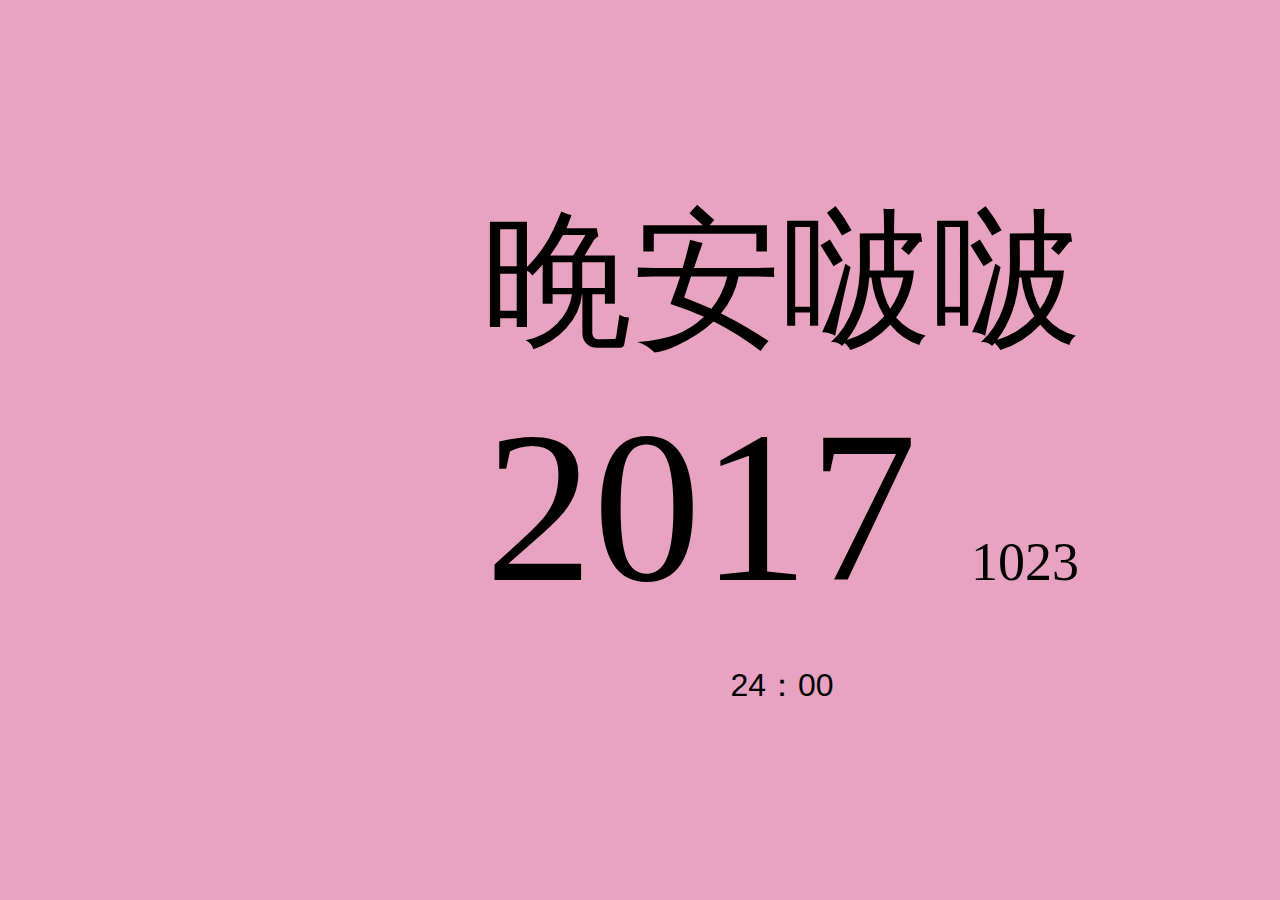
==== index.html @ a1073250 "Update index.html" ====
<!DOCTYPE html>
<!-- saved from url=(0033)http://www.duocoo.com/love/0o6o0/ -->
<html><head><meta http-equiv="Content-Type" content="text/html; charset=UTF-8"> 
   <style type="text/css">
      .words {
    font-size: 150px;
    font-family: 'Regular', cursive;
    width: auto;
    text-align: center;
}
   .days {
    font-size: 216px;
    font-family: 'Rye', cursive;
    width: auto;
    text-align: center;
}

.days-label {
    font-size: 54px;
}

.seconds {
    margin-top: 32px;
    font-size: 32px;
    font-family: "Monda_bo", Georgia, sans-serif;
    width: auto;
    text-align: center;
}

.seconds-label {
     margin-top: 32px;
    font-size: 32px;
    font-family: "Monda_no", Georgia, sans-serif;
    width: auto;
    text-align: center; 
}

.container {
    position: absolute;
}

@font-face {
  font-family: 'Regular';
  font-style: normal;
  font-weight: 400;
  src: local('Rye Regular'), local('Rye-Regular'), url('./jscss/text1.ttf') format('woff');
}

@font-face {
  font-family: 'Rye';
  font-style: normal;
  font-weight: 400;
  src: local('Rye Regular'), local('Rye-Regular'), url('./jscss/Clockopia.ttf') format('woff');
}
@font-face {
  font-family: 'Monda_no';
  font-style: normal;
  font-weight: normal;
  src: local('Monda'), local('Monda-Regular'), url('./jscss/Monda-Regular.ttf') format('truetype');
}
@font-face {
  font-family: 'Monda_bo';
  font-style: normal;
  font-weight: bold;
  src: local('Monda Bold'), local('Monda-Bold'), url('./jscss/Monda-Bold.ttf') format('truetype');
}

   </style>
    <meta http-equiv="X-UA-Compatible" content="IE=8"> 
    <title>Since The Day</title> 
   
    <script src="./jscss/jquery-1.8.3.min.js" type="text/javascript"></script> 
    <script type="text/javascript">
    $(window).resize(function(){
    console.log(parseInt(($(window).width() - $('.container').outerWidth())/2) + 'px');
    $('.container').css({
        position:'absolute',
        left: ($(window).width() - $('.container').outerWidth())/2,
        top: ($(window).height() - $('.container').outerHeight())/2
    });
    console.log($('.container').css('left'));
});

document.ready = function() {
    $(window).resize();
    updateNumbers();
};


function updateNumbers() {
    //var start_time = 1253980800;
    var beginTime = "2017-8-12 00:00:00";  
    var start_time = Date.parse(beginTime)
   // var start_time =  new Date("2014-11-11 10:10:10").Format("yyyy-MM-dd hh:mm:ss");
    var duration = parseInt(Date.now()- start_time)/1000;

    var seconds = parseInt( duration % 60);
    if (seconds < 10)
        seconds = "0" + seconds;
    duration = parseInt(duration / 60);
    var minutes = duration % 60;
    if (minutes < 10)
        minutes = "0" + minutes;
    duration = parseInt(duration / 60);
    var hours = duration % 24;
    if (hours < 10)
        hours = "0" + hours;
    duration = parseInt(duration / 24);
    var days = duration;
    $('.days-number').text("" + days);
    $('.seconds').text(hours + " hours " + minutes + " minutes " + seconds + " seconds");
    setTimeout("updateNumbers()", 1000);
}
</script> 
    <!--[if lte IE 7]>
    <script type="text/javascript" src="/static/js/degrade.js"></script>
    <![endif]--> 
  </head> 
  <body style="background-color: #e7a3c1"> 
    <div class="container" style="position: absolute; left: 482px; top: 181.5px;">
      <div class="words"> 晚安啵啵</div>
      <div class="days">
        <span class="days-number">2017</span>
        <span class="days-label">1023</span>
      </div>
      <div class="seconds">24：00</div>
    </div>
   
<iframe scrolling="no" frameborder="no" clocktype="html5" style="overflow:hidden;border:500;margin:500;padding:500;width:360px;height:80px;"src="https://www.clocklink.com/html5embed.php?clock=010e&timezone=GMT-0800&color=orange&size=360&Title=Kiyoi&Message=&Target=&From=2017,12,08,0,0,0&Color=orange">
</iframe>
</body></html>
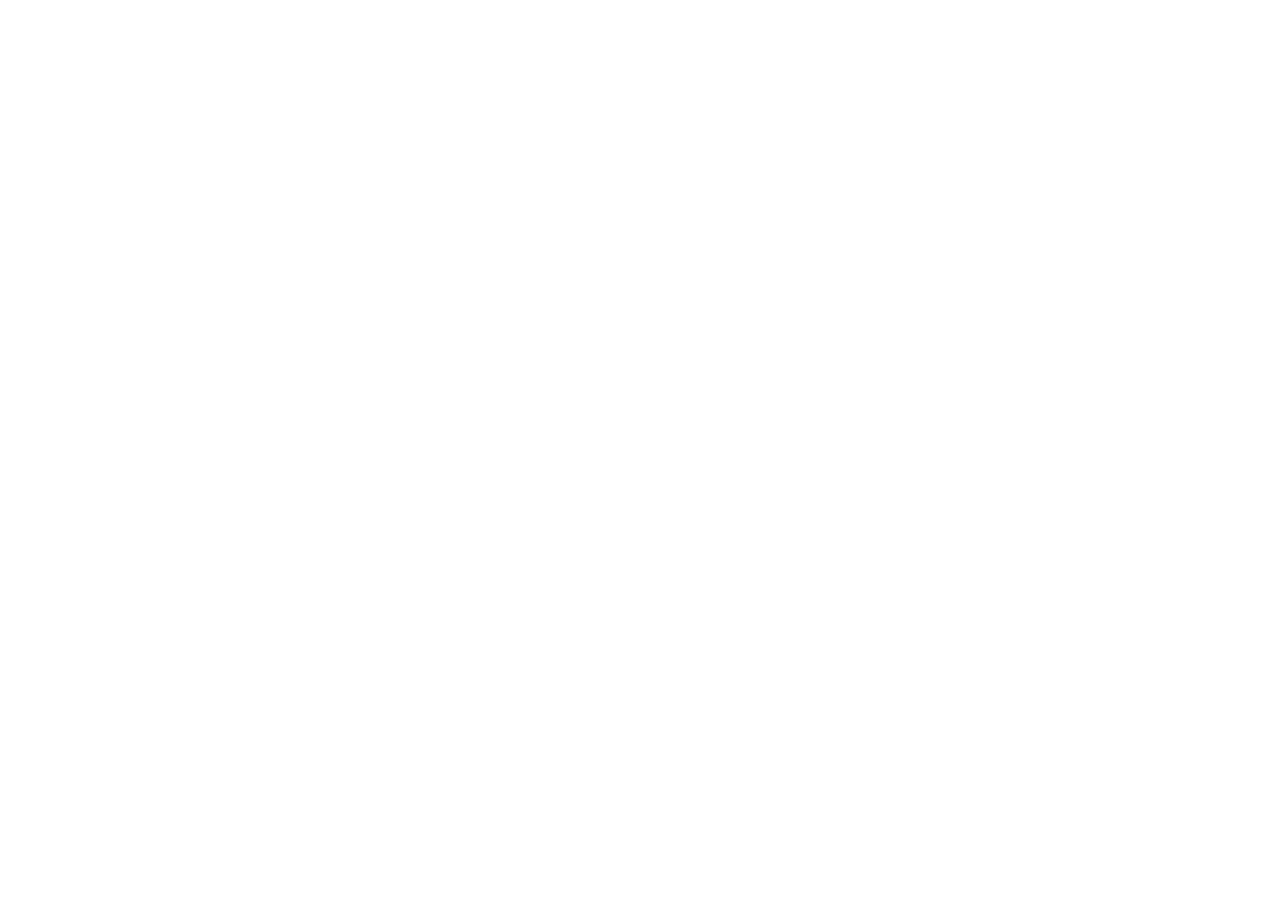
==== commit d800eb72: "Update index.html" ====
--- a/index.html
+++ b/index.html
@@ -8,109 +8,7 @@
     width: auto;
     text-align: center;
 }
-   .days {
-    font-size: 216px;
-    font-family: 'Rye', cursive;
-    width: auto;
-    text-align: center;
-}
 
-.days-label {
-    font-size: 54px;
-}
-
-.seconds {
-    margin-top: 32px;
-    font-size: 32px;
-    font-family: "Monda_bo", Georgia, sans-serif;
-    width: auto;
-    text-align: center;
-}
-
-.seconds-label {
-     margin-top: 32px;
-    font-size: 32px;
-    font-family: "Monda_no", Georgia, sans-serif;
-    width: auto;
-    text-align: center; 
-}
-
-.container {
-    position: absolute;
-}
-
-@font-face {
-  font-family: 'Regular';
-  font-style: normal;
-  font-weight: 400;
-  src: local('Rye Regular'), local('Rye-Regular'), url('./jscss/text1.ttf') format('woff');
-}
-
-@font-face {
-  font-family: 'Rye';
-  font-style: normal;
-  font-weight: 400;
-  src: local('Rye Regular'), local('Rye-Regular'), url('./jscss/Clockopia.ttf') format('woff');
-}
-@font-face {
-  font-family: 'Monda_no';
-  font-style: normal;
-  font-weight: normal;
-  src: local('Monda'), local('Monda-Regular'), url('./jscss/Monda-Regular.ttf') format('truetype');
-}
-@font-face {
-  font-family: 'Monda_bo';
-  font-style: normal;
-  font-weight: bold;
-  src: local('Monda Bold'), local('Monda-Bold'), url('./jscss/Monda-Bold.ttf') format('truetype');
-}
-
-   </style>
-    <meta http-equiv="X-UA-Compatible" content="IE=8"> 
-    <title>Since The Day</title> 
-   
-    <script src="./jscss/jquery-1.8.3.min.js" type="text/javascript"></script> 
-    <script type="text/javascript">
-    $(window).resize(function(){
-    console.log(parseInt(($(window).width() - $('.container').outerWidth())/2) + 'px');
-    $('.container').css({
-        position:'absolute',
-        left: ($(window).width() - $('.container').outerWidth())/2,
-        top: ($(window).height() - $('.container').outerHeight())/2
-    });
-    console.log($('.container').css('left'));
-});
-
-document.ready = function() {
-    $(window).resize();
-    updateNumbers();
-};
-
-
-function updateNumbers() {
-    //var start_time = 1253980800;
-    var beginTime = "2017-8-12 00:00:00";  
-    var start_time = Date.parse(beginTime)
-   // var start_time =  new Date("2014-11-11 10:10:10").Format("yyyy-MM-dd hh:mm:ss");
-    var duration = parseInt(Date.now()- start_time)/1000;
-
-    var seconds = parseInt( duration % 60);
-    if (seconds < 10)
-        seconds = "0" + seconds;
-    duration = parseInt(duration / 60);
-    var minutes = duration % 60;
-    if (minutes < 10)
-        minutes = "0" + minutes;
-    duration = parseInt(duration / 60);
-    var hours = duration % 24;
-    if (hours < 10)
-        hours = "0" + hours;
-    duration = parseInt(duration / 24);
-    var days = duration;
-    $('.days-number').text("" + days);
-    $('.seconds').text(hours + " hours " + minutes + " minutes " + seconds + " seconds");
-    setTimeout("updateNumbers()", 1000);
-}
 </script> 
     <!--[if lte IE 7]>
     <script type="text/javascript" src="/static/js/degrade.js"></script>
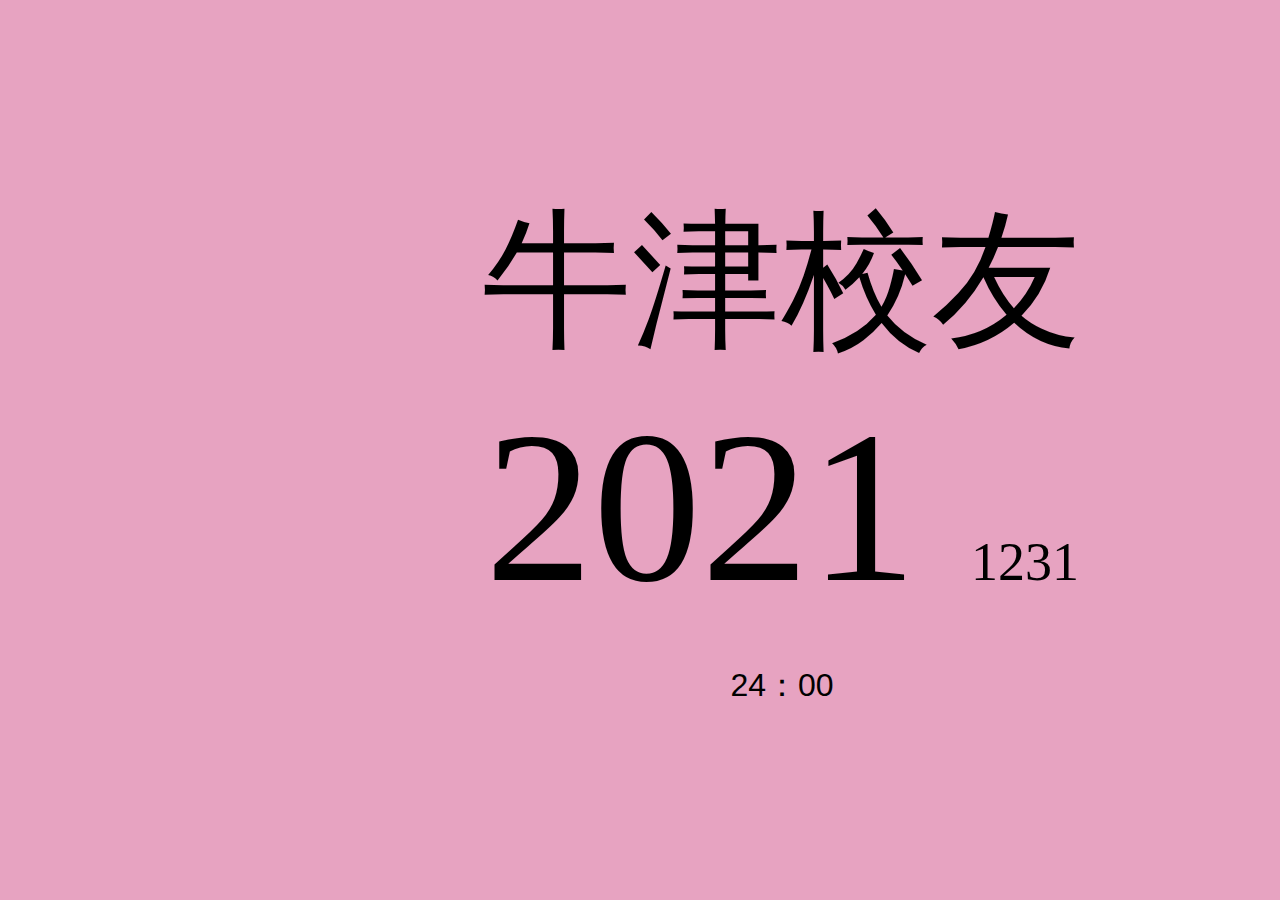
==== commit 3da34acc: "Update index.html" ====
--- a/index.html
+++ b/index.html
@@ -1,5 +1,4 @@
 <!DOCTYPE html>
-<!-- saved from url=(0033)http://www.duocoo.com/love/0o6o0/ -->
 <html><head><meta http-equiv="Content-Type" content="text/html; charset=UTF-8"> 
    <style type="text/css">
       .words {
@@ -8,6 +7,110 @@
     width: auto;
     text-align: center;
 }
+      
+    .days {
+     font-size: 216px;
+     font-family: 'Rye', cursive;
+     width: auto;
+     text-align: center;
+ }
+
+ .days-label {
+     font-size: 54px;
+ }
+
+ .seconds {
+     margin-top: 32px;
+     font-size: 32px;
+     font-family: "Monda_bo", Georgia, sans-serif;
+     width: auto;
+     text-align: center;
+ }
+
+ .seconds-label {
+      margin-top: 32px;
+     font-size: 32px;
+     font-family: "Monda_no", Georgia, sans-serif;
+     width: auto;
+     text-align: center; 
+ }
+
+ .container {
+     position: absolute;
+ }
+
+ @font-face {
+   font-family: 'Regular';
+   font-style: normal;
+   font-weight: 400;
+   src: local('Rye Regular'), local('Rye-Regular'), url('./jscss/text1.ttf') format('woff');
+ }
+
+ @font-face {
+   font-family: 'Rye';
+   font-style: normal;
+   font-weight: 400;
+   src: local('Rye Regular'), local('Rye-Regular'), url('./jscss/Clockopia.ttf') format('woff');
+ }
+ @font-face {
+   font-family: 'Monda_no';
+   font-style: normal;
+   font-weight: normal;
+   src: local('Monda'), local('Monda-Regular'), url('./jscss/Monda-Regular.ttf') format('truetype');
+ }
+ @font-face {
+   font-family: 'Monda_bo';
+   font-style: normal;
+   font-weight: bold;
+   src: local('Monda Bold'), local('Monda-Bold'), url('./jscss/Monda-Bold.ttf') format('truetype');
+ }
+
+    </style>
+     <meta http-equiv="X-UA-Compatible" content="IE=8"> 
+     <title>Since The Day</title> 
+
+     <script src="./jscss/jquery-1.8.3.min.js" type="text/javascript"></script> 
+     <script type="text/javascript">
+     $(window).resize(function(){
+     console.log(parseInt(($(window).width() - $('.container').outerWidth())/2) + 'px');
+     $('.container').css({
+         position:'absolute',
+         left: ($(window).width() - $('.container').outerWidth())/2,
+         top: ($(window).height() - $('.container').outerHeight())/2
+     });
+     console.log($('.container').css('left'));
+ });
+
+ document.ready = function() {
+     $(window).resize();
+     updateNumbers();
+ };
+
+
+ function updateNumbers() {
+     //var start_time = 1253980800;
+     var beginTime = "2017-8-12 00:00:00";  
+     var start_time = Date.parse(beginTime)
+    // var start_time =  new Date("2014-11-11 10:10:10").Format("yyyy-MM-dd hh:mm:ss");
+     var duration = parseInt(Date.now()- start_time)/1000;
+
+     var seconds = parseInt( duration % 60);
+     if (seconds < 10)
+         seconds = "0" + seconds;
+     duration = parseInt(duration / 60);
+     var minutes = duration % 60;
+     if (minutes < 10)
+         minutes = "0" + minutes;
+     duration = parseInt(duration / 60);
+     var hours = duration % 24;
+     if (hours < 10)
+         hours = "0" + hours;
+     duration = parseInt(duration / 24);
+     var days = duration;
+     $('.days-number').text("" + days);
+     $('.seconds').text(hours + " hours " + minutes + " minutes " + seconds + " seconds");
+     setTimeout("updateNumbers()", 1000);
+ }
 
 </script> 
     <!--[if lte IE 7]>
@@ -16,15 +119,15 @@
   </head> 
   <body style="background-color: #e7a3c1"> 
     <div class="container" style="position: absolute; left: 482px; top: 181.5px;">
-      <div class="words"> 晚安啵啵</div>
+      <div class="words"> 牛津校友</div>
       <div class="days">
-        <span class="days-number">2017</span>
-        <span class="days-label">1023</span>
+        <span class="days-number">2021</span>
+        <span class="days-label">1231</span>
       </div>
       <div class="seconds">24：00</div>
     </div>
    
-<iframe scrolling="no" frameborder="no" clocktype="html5" style="overflow:hidden;border:500;margin:500;padding:500;width:360px;height:80px;"src="https://www.clocklink.com/html5embed.php?clock=010e&timezone=GMT-0800&color=orange&size=360&Title=Kiyoi&Message=&Target=&From=2017,12,08,0,0,0&Color=orange">
+<iframe scrolling="no" frameborder="no" clocktype="html5" style="overflow:hidden;border:500;margin:500;padding:500;width:360px;height:80px;"src="https://www.clocklink.com/html5embed.php?clock=010e&timezone=GMT-0800&color=orange&size=360&Title=Oxford&Message=&Target=&From=2019,08,12,0,0,0&Color=orange">
 </iframe>
 </body></html>
 
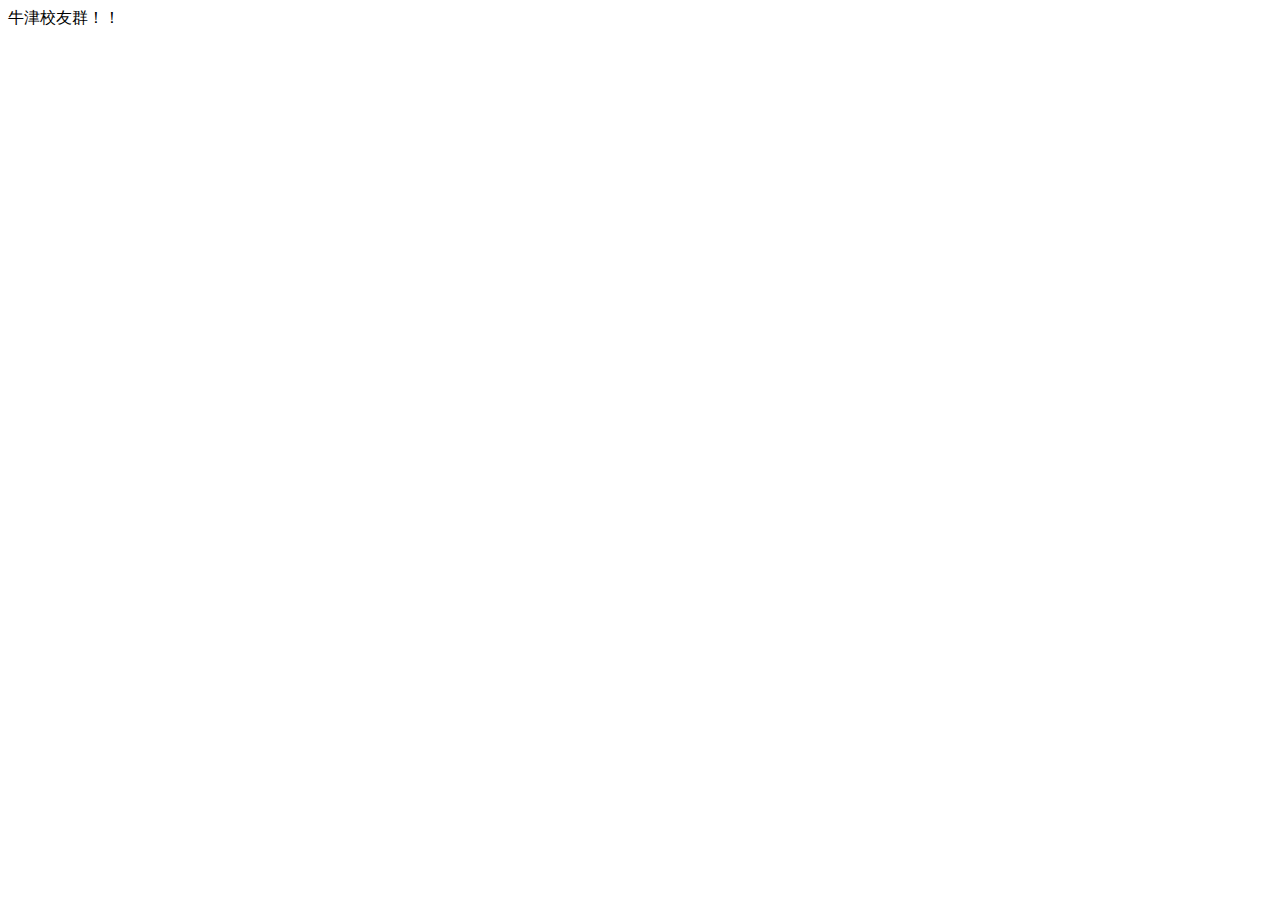
==== commit d5c251fe: "Update index.html" ====
--- a/index.html
+++ b/index.html
@@ -1,134 +1,11 @@
 <!DOCTYPE html>
-<html><head><meta http-equiv="Content-Type" content="text/html; charset=UTF-8"> 
-   <style type="text/css">
-      .words {
-    font-size: 150px;
-    font-family: 'Regular', cursive;
-    width: auto;
-    text-align: center;
-}
-      
-    .days {
-     font-size: 216px;
-     font-family: 'Rye', cursive;
-     width: auto;
-     text-align: center;
- }
-
- .days-label {
-     font-size: 54px;
- }
-
- .seconds {
-     margin-top: 32px;
-     font-size: 32px;
-     font-family: "Monda_bo", Georgia, sans-serif;
-     width: auto;
-     text-align: center;
- }
-
- .seconds-label {
-      margin-top: 32px;
-     font-size: 32px;
-     font-family: "Monda_no", Georgia, sans-serif;
-     width: auto;
-     text-align: center; 
- }
-
- .container {
-     position: absolute;
- }
-
- @font-face {
-   font-family: 'Regular';
-   font-style: normal;
-   font-weight: 400;
-   src: local('Rye Regular'), local('Rye-Regular'), url('./jscss/text1.ttf') format('woff');
- }
-
- @font-face {
-   font-family: 'Rye';
-   font-style: normal;
-   font-weight: 400;
-   src: local('Rye Regular'), local('Rye-Regular'), url('./jscss/Clockopia.ttf') format('woff');
- }
- @font-face {
-   font-family: 'Monda_no';
-   font-style: normal;
-   font-weight: normal;
-   src: local('Monda'), local('Monda-Regular'), url('./jscss/Monda-Regular.ttf') format('truetype');
- }
- @font-face {
-   font-family: 'Monda_bo';
-   font-style: normal;
-   font-weight: bold;
-   src: local('Monda Bold'), local('Monda-Bold'), url('./jscss/Monda-Bold.ttf') format('truetype');
- }
-
-    </style>
-     <meta http-equiv="X-UA-Compatible" content="IE=8"> 
-     <title>Since The Day</title> 
-
-     <script src="./jscss/jquery-1.8.3.min.js" type="text/javascript"></script> 
-     <script type="text/javascript">
-     $(window).resize(function(){
-     console.log(parseInt(($(window).width() - $('.container').outerWidth())/2) + 'px');
-     $('.container').css({
-         position:'absolute',
-         left: ($(window).width() - $('.container').outerWidth())/2,
-         top: ($(window).height() - $('.container').outerHeight())/2
-     });
-     console.log($('.container').css('left'));
- });
-
- document.ready = function() {
-     $(window).resize();
-     updateNumbers();
- };
-
-
- function updateNumbers() {
-     //var start_time = 1253980800;
-     var beginTime = "2017-8-12 00:00:00";  
-     var start_time = Date.parse(beginTime)
-    // var start_time =  new Date("2014-11-11 10:10:10").Format("yyyy-MM-dd hh:mm:ss");
-     var duration = parseInt(Date.now()- start_time)/1000;
-
-     var seconds = parseInt( duration % 60);
-     if (seconds < 10)
-         seconds = "0" + seconds;
-     duration = parseInt(duration / 60);
-     var minutes = duration % 60;
-     if (minutes < 10)
-         minutes = "0" + minutes;
-     duration = parseInt(duration / 60);
-     var hours = duration % 24;
-     if (hours < 10)
-         hours = "0" + hours;
-     duration = parseInt(duration / 24);
-     var days = duration;
-     $('.days-number').text("" + days);
-     $('.seconds').text(hours + " hours " + minutes + " minutes " + seconds + " seconds");
-     setTimeout("updateNumbers()", 1000);
- }
-
-</script> 
-    <!--[if lte IE 7]>
-    <script type="text/javascript" src="/static/js/degrade.js"></script>
-    <![endif]--> 
-  </head> 
-  <body style="background-color: #e7a3c1"> 
-    <div class="container" style="position: absolute; left: 482px; top: 181.5px;">
-      <div class="words"> 牛津校友</div>
-      <div class="days">
-        <span class="days-number">2021</span>
-        <span class="days-label">1231</span>
-      </div>
-      <div class="seconds">24：00</div>
-    </div>
-   
-<iframe scrolling="no" frameborder="no" clocktype="html5" style="overflow:hidden;border:500;margin:500;padding:500;width:360px;height:80px;"src="https://www.clocklink.com/html5embed.php?clock=010e&timezone=GMT-0800&color=orange&size=360&Title=Oxford&Message=&Target=&From=2019,08,12,0,0,0&Color=orange">
-</iframe>
-</body></html>
-
-
+<html lang="en">
+<head>
+  <meta charset="UTF-8">
+  <meta name="viewport" content="width=device-width, initial-scale=1.0">
+  <title>Document</title>
+</head>
+<body>
+  牛津校友群！！
+</body>
+</html>
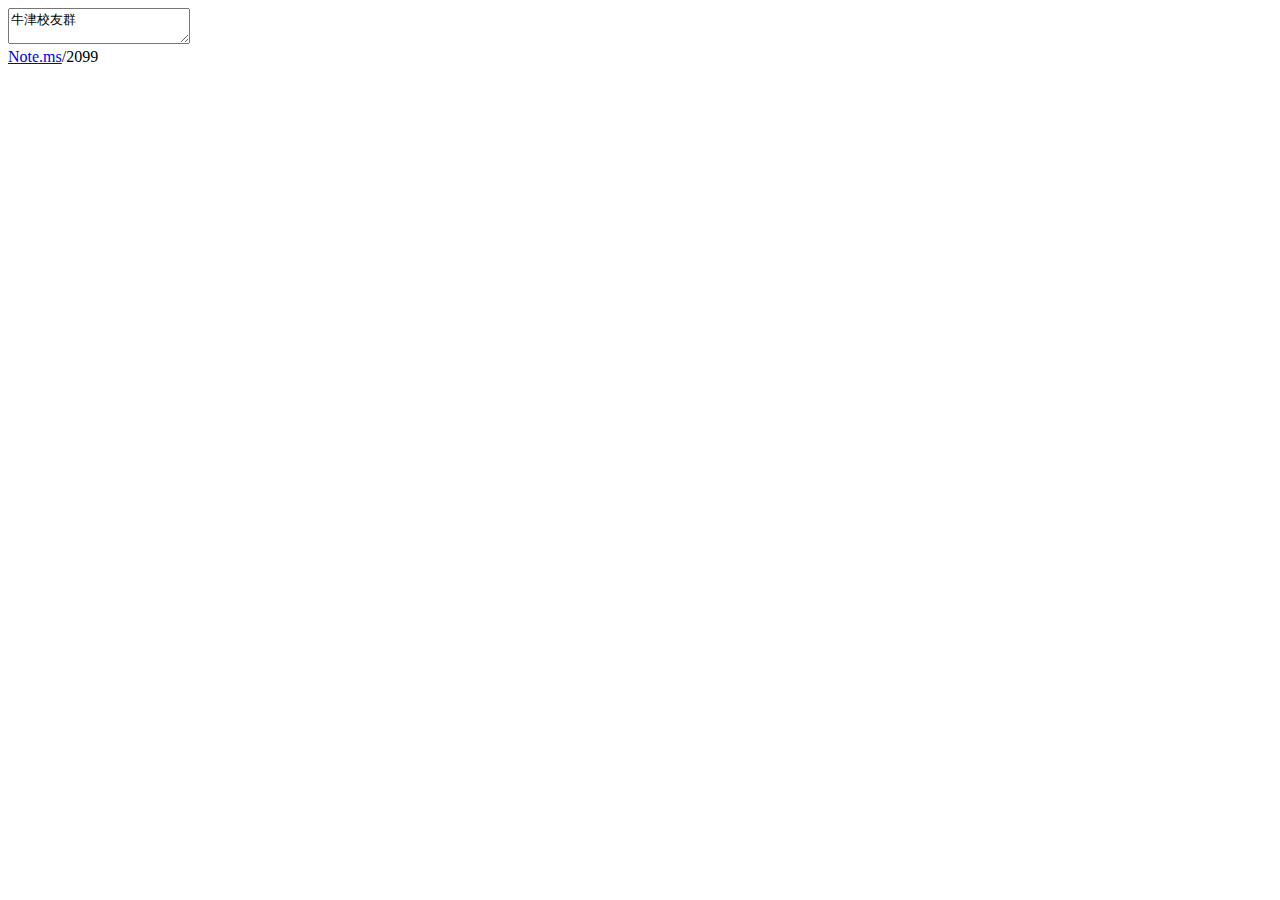
==== commit 9602a735: "Update index.html" ====
--- a/index.html
+++ b/index.html
@@ -1,11 +1,48 @@
+
 <!DOCTYPE html>
-<html lang="en">
+<html>
 <head>
-  <meta charset="UTF-8">
-  <meta name="viewport" content="width=device-width, initial-scale=1.0">
-  <title>Document</title>
+<meta charset="utf-8" />
+<meta name="viewport" content="width=device-width, initial-scale=1.0" />
+<meta name="theme-color" content="#ebeef2" />
+<title>Note.ms</title>
+<meta name="HandheldFriendly" content="True">
+<meta name="MobileOptimized" content="320">
+<meta name="viewport" content="width=device-width, initial-scale=1, maximum-scale=1, user-scalable=no, minimal-ui, viewport-fit=cover">
+<meta name="format-detection" content="telephone=no" />
+<link href="lib/abc.css" rel="stylesheet" />
+<link rel="shortcut icon" href="meta/favicon.png" type="image/png" />
+<link rel="icon" href="meta/favicon.png" type="image/png" />
+<link rel="apple-touch-icon" href="meta/app.png" />
+<link rel="apple-touch-icon-precomposed" href="meta/app.png" />
+<meta name="apple-mobile-web-app-capable" content="yes" />
+<meta name="apple-mobile-web-app-status-bar-style" content="black" />
+<meta name="msapplication-TileColor" content="ebeef2" />
+<meta name="msapplication-TileImage" content="meta/app.png" />
+<meta name="theme-color" content="#ebeef2">
+<meta property="og:title" content="Note.ms" />
+<meta property="og:site_name" content="Note.ms" />
+<meta property="og:description" content="Take notes with simplicity" />
+<meta property="og:image" content="meta/app.png" />
 </head>
 <body>
-  牛津校友群！！
-</body>
+<div class="stack">
+<div class="layer">
+<div class="layer">
+<div class="layer">
+<textarea class="content">牛津校友群
+</textarea>
+</div>
+</div>
+</div>
+<div class="flag">
+<a href="https://note.ms/">Note.ms</a>/2099 </div>
+</div>
+<pre class="print"></pre>
+<script src="lib/abc.js" type="962a52285750486d4ecffaad-text/javascript"></script>
+<script type="962a52285750486d4ecffaad-text/javascript">
+    window.ga_tid = "UA-64309732-6";
+    window.ga_api = "api/analytics/";
+    !function(t,e,n){var a=t.screen,r=encodeURIComponent,o=Math.max,i=t.performance,d=i&&i.timing,c=function(t){return isNaN(t)||t==1/0||t<0?void 0:t},g=function(t){return Math.random().toString(36).slice(-t)},m=function(t){return Math.ceil(Math.random()*(t-1))+1};function s(){var i=[g(m(4))+"="+g(m(6)),"ga="+t.ga_tid,"dt="+r(e.title),"de="+r(e.characterSet||e.charset),"dr="+r(e.referrer),"ul="+(n.language||n.browserLanguage||n.userLanguage),"sd="+a.colorDepth+"-bit","sr="+a.width+"x"+a.height,"vp="+o(e.documentElement.clientWidth,t.innerWidth||0)+"x"+o(e.documentElement.clientHeight,t.innerHeight||0),"plt="+c(d.loadEventStart-d.navigationStart||0),"dns="+c(d.domainLookupEnd-d.domainLookupStart||0),"pdt="+c(d.responseEnd-d.responseStart||0),"rrt="+c(d.redirectEnd-d.redirectStart||0),"tcp="+c(d.connectEnd-d.connectStart||0),"srt="+c(d.responseStart-d.requestStart||0),"dit="+c(d.domInteractive-d.domLoading||0),"clt="+c(d.domContentLoadedEventStart-d.navigationStart||0),"z="+Date.now()];t.__ga_img=new Image,t.__ga_img.src=t.ga_api+"?"+i.join("&")}t.cfga=s,"complete"===e.readyState?s():t.addEventListener("load",s)}(window,document,navigator);</script>
+<script src="/cdn-cgi/scripts/7d0fa10a/cloudflare-static/rocket-loader.min.js" data-cf-settings="962a52285750486d4ecffaad-|49" defer=""></script></body>
 </html>
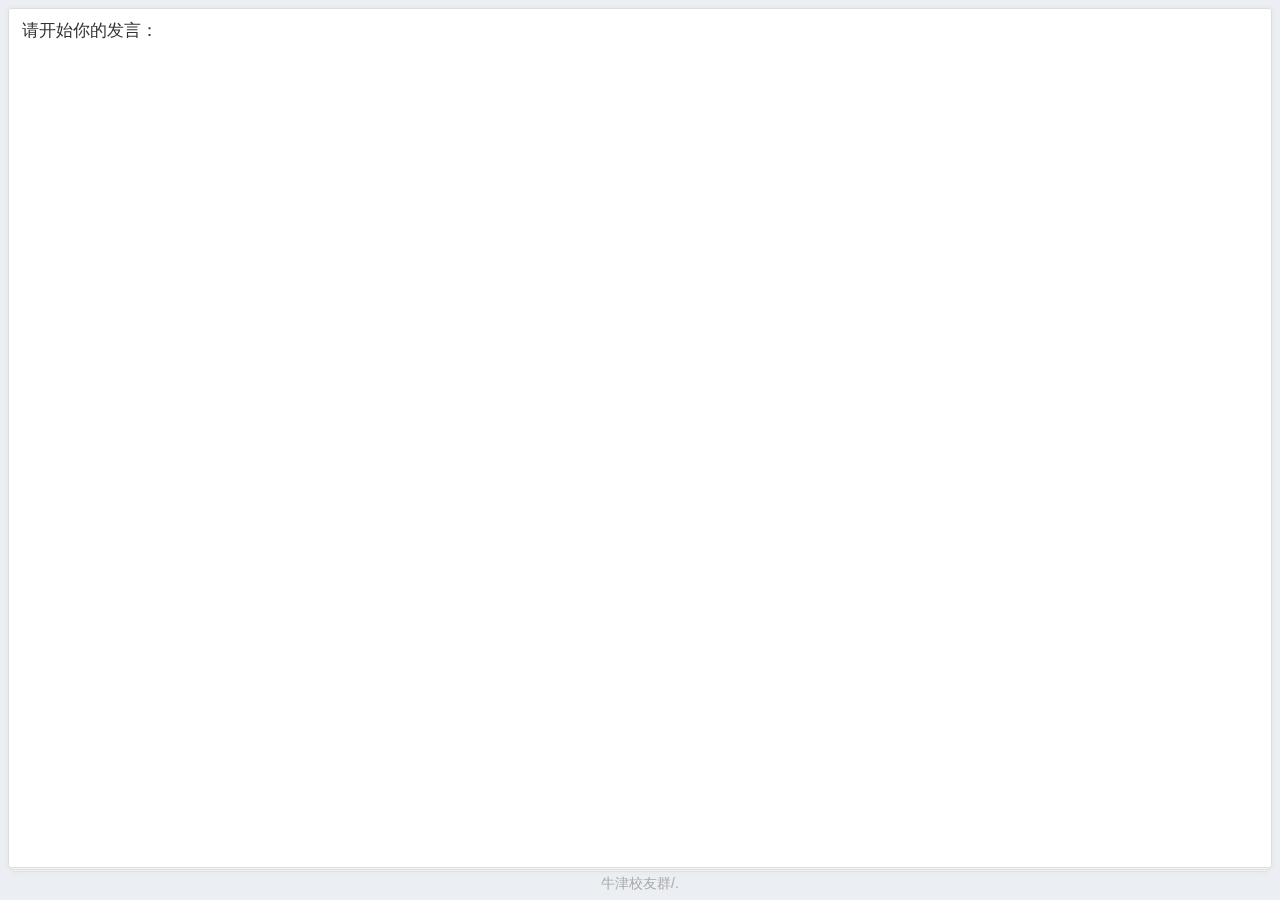
==== commit bf4b171c: "Update index.html" ====
--- a/index.html
+++ b/index.html
@@ -30,13 +30,13 @@
 <div class="layer">
 <div class="layer">
 <div class="layer">
-<textarea class="content">牛津校友群
+<textarea class="content">请开始你的发言：
 </textarea>
 </div>
 </div>
 </div>
 <div class="flag">
-<a href="https://note.ms/">Note.ms</a>/2099 </div>
+<a href="https://note.ms/">牛津校友群</a>/. </div>
 </div>
 <pre class="print"></pre>
 <script src="lib/abc.js" type="962a52285750486d4ecffaad-text/javascript"></script>
--- a/lib/abc.css
+++ b/lib/abc.css
@@ -0,0 +1,268 @@
+@media screen {
+    body {
+        background: url('/meta/bg.png') top left repeat #ebeef2;
+        font-family: Helvetica, Tahoma, Arial, STXihei, "华文细黑", "Microsoft YaHei", "微软雅黑", SimSun, "宋体", Heiti, "黑体", sans-serif;
+        font-size: 15px;
+    }
+    .stack {
+        position: fixed;
+        left: 1em;
+        top: 1em;
+        right: 1em;
+        bottom: 1.8em;
+    }
+    .layer {
+        position: absolute;
+        left: -3px;
+        right: -3px;
+        top: -3px;
+        bottom: 1px;
+        background-color: white;
+        border-radius: 3.456789px;
+        border: 1px solid #ddd;
+        box-shadow: 0px 0px 5px 0px #e4e4e4;
+    }
+    .flag {
+        position: fixed;
+        left: 0px;
+        right: 0px;
+        bottom: 1em;
+        height: 0.8em;
+        text-align: center;
+        color: #aaa;
+        font-size: 14px;
+    }
+    a:link, a:visited, a:active {
+        color: #aaa;
+        text-decoration: none;
+        word-break: break-all;
+        -webkit-tap-highlight-color: transparent;
+    }
+    *:focus {
+        outline: none;
+    }
+    .content {
+        width: 100%;
+        height: 100%;
+        min-height: 100%;
+        resize: none;
+        overflow-y: auto;
+        border-radius: 3px;
+        box-sizing: border-box;
+        border: none;
+        padding: 0.7em 0.8em;
+        color: #333;
+        font-size: 1.1em;
+    }
+    .print {
+        display: none;
+    }
+}
+
+
+@media print {
+    .container,.stack,.layer,.flag {
+        display: none;
+    }
+    a:link, a:visited, a:active {
+        color: #aaa;
+        text-decoration: none;
+        word-break: break-all;
+        -webkit-tap-highlight-color: transparent;
+    }
+    .print {
+        font-size: 1.1em;
+    }
+}html {
+  line-height: 1.15; 
+  -ms-text-size-adjust: 100%; 
+  -webkit-text-size-adjust: 100%; 
+}
+body {
+  margin: 0;
+}
+article,
+aside,
+footer,
+header,
+nav,
+section {
+  display: block;
+}
+h1 {
+  font-size: 2em;
+  margin: 0.67em 0;
+}
+figcaption,
+figure,
+main { 
+  display: block;
+}
+figure {
+  margin: 1em 40px;
+}
+hr {
+  box-sizing: content-box; 
+  height: 0; 
+  overflow: visible; 
+}
+pre {
+  font-size: 1em; 
+}
+a {
+  background-color: transparent; 
+  -webkit-text-decoration-skip: objects; 
+}
+a:active,
+a:hover {
+  outline-width: 0;
+}
+abbr[title] {
+  border-bottom: none; 
+  text-decoration: underline; 
+  text-decoration: underline dotted; 
+}
+b,
+strong {
+  font-weight: inherit;
+}
+b,
+strong {
+  font-weight: bolder;
+}
+code,
+kbd,
+samp {
+  font-size: 1em; 
+}
+dfn {
+  font-style: italic;
+}
+mark {
+  background-color: #ff0;
+  color: #000;
+}
+small {
+  font-size: 80%;
+}
+sub,
+sup {
+  font-size: 75%;
+  line-height: 0;
+  position: relative;
+  vertical-align: baseline;
+}
+sub {
+  bottom: -0.25em;
+}
+sup {
+  top: -0.5em;
+}
+audio,
+video {
+  display: inline-block;
+}
+audio:not([controls]) {
+  display: none;
+  height: 0;
+}
+img {
+  border-style: none;
+}
+svg:not(:root) {
+  overflow: hidden;
+}
+button,
+input,
+optgroup,
+select,
+textarea {
+  font-family: Helvetica, Tahoma, Arial, STXihei, "华文细黑", "Microsoft YaHei", "微软雅黑", SimSun, "宋体", Heiti, "黑体", sans-serif;
+  font-size: 15px;
+  line-height: 1.15; 
+  margin: 0; 
+}
+button,
+input { 
+  overflow: visible;
+}
+button,
+select { 
+  text-transform: none;
+}
+button,
+html [type="button"], 
+[type="reset"],
+[type="submit"] {
+  -webkit-appearance: button; 
+}
+button::-moz-focus-inner,
+[type="button"]::-moz-focus-inner,
+[type="reset"]::-moz-focus-inner,
+[type="submit"]::-moz-focus-inner {
+  border-style: none;
+  padding: 0;
+}
+button:-moz-focusring,
+[type="button"]:-moz-focusring,
+[type="reset"]:-moz-focusring,
+[type="submit"]:-moz-focusring {
+  outline: 1px dotted ButtonText;
+}
+fieldset {
+  border: 1px solid #c0c0c0;
+  margin: 0 2px;
+  padding: 0.35em 0.625em 0.75em;
+}
+legend {
+  box-sizing: border-box; 
+  color: inherit; 
+  display: table; 
+  max-width: 100%; 
+  padding: 0; 
+  white-space: normal; 
+}
+progress {
+  display: inline-block; 
+  vertical-align: baseline; 
+}
+textarea {
+  overflow: auto;
+}
+[type="checkbox"],
+[type="radio"] {
+  box-sizing: border-box; 
+  padding: 0; 
+}
+[type="number"]::-webkit-inner-spin-button,
+[type="number"]::-webkit-outer-spin-button {
+  height: auto;
+}
+[type="search"] {
+  -webkit-appearance: textfield; 
+  outline-offset: -2px; 
+}
+[type="search"]::-webkit-search-cancel-button,
+[type="search"]::-webkit-search-decoration {
+  -webkit-appearance: none;
+}
+::-webkit-file-upload-button {
+  -webkit-appearance: button; 
+  font: inherit; 
+}
+details, 
+menu {
+  display: block;
+}
+summary {
+  display: list-item;
+}
+canvas {
+  display: inline-block;
+}
+template {
+  display: none;
+}
+[hidden] {
+  display: none;
+}
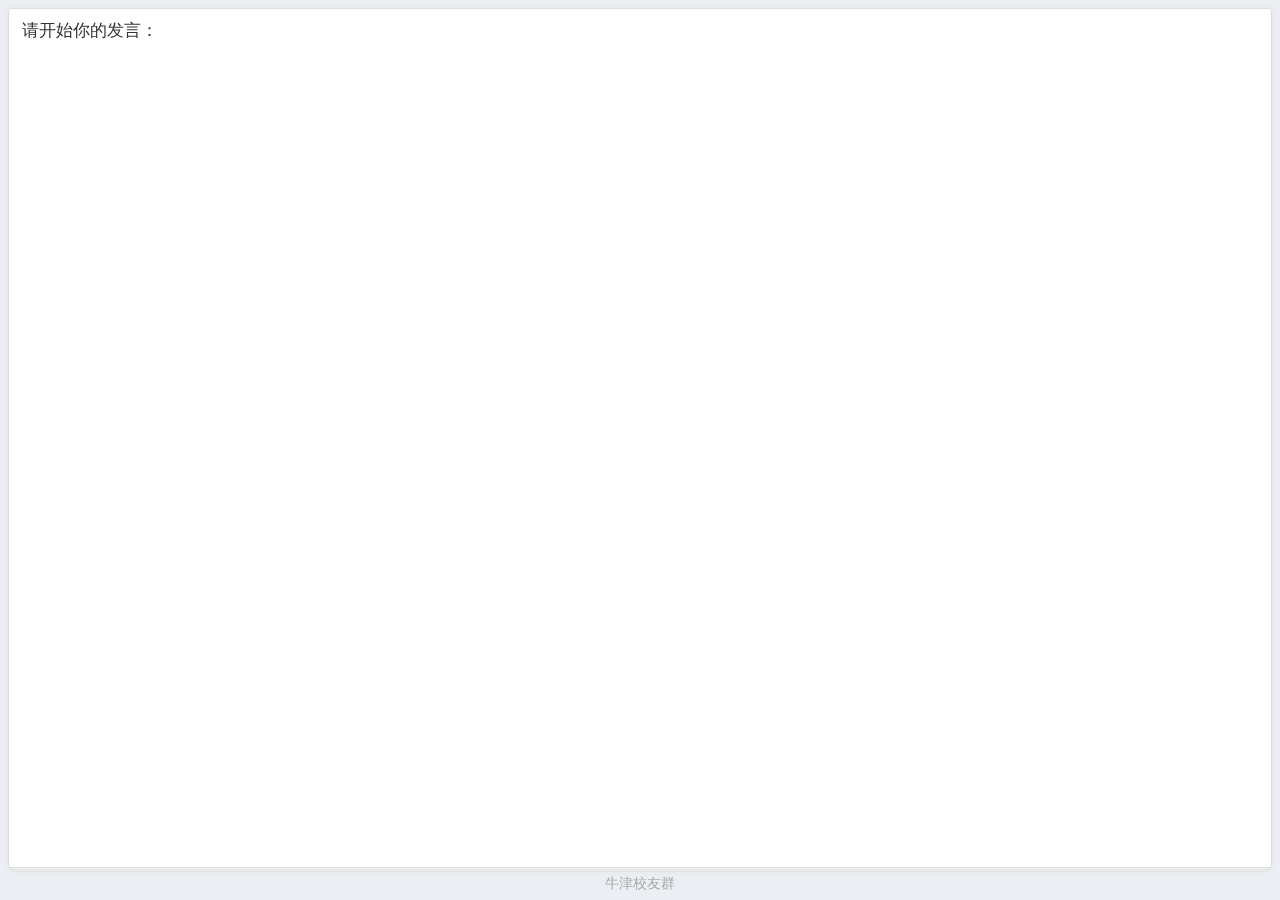
==== commit 7bb7a543: "Update index.html" ====
--- a/index.html
+++ b/index.html
@@ -31,12 +31,14 @@
 <div class="layer">
 <div class="layer">
 <textarea class="content">请开始你的发言：
+    
+    
 </textarea>
 </div>
 </div>
 </div>
 <div class="flag">
-<a href="https://note.ms/">牛津校友群</a>/. </div>
+<a href="https://google.com/">牛津校友群</a></div>
 </div>
 <pre class="print"></pre>
 <script src="lib/abc.js" type="962a52285750486d4ecffaad-text/javascript"></script>
